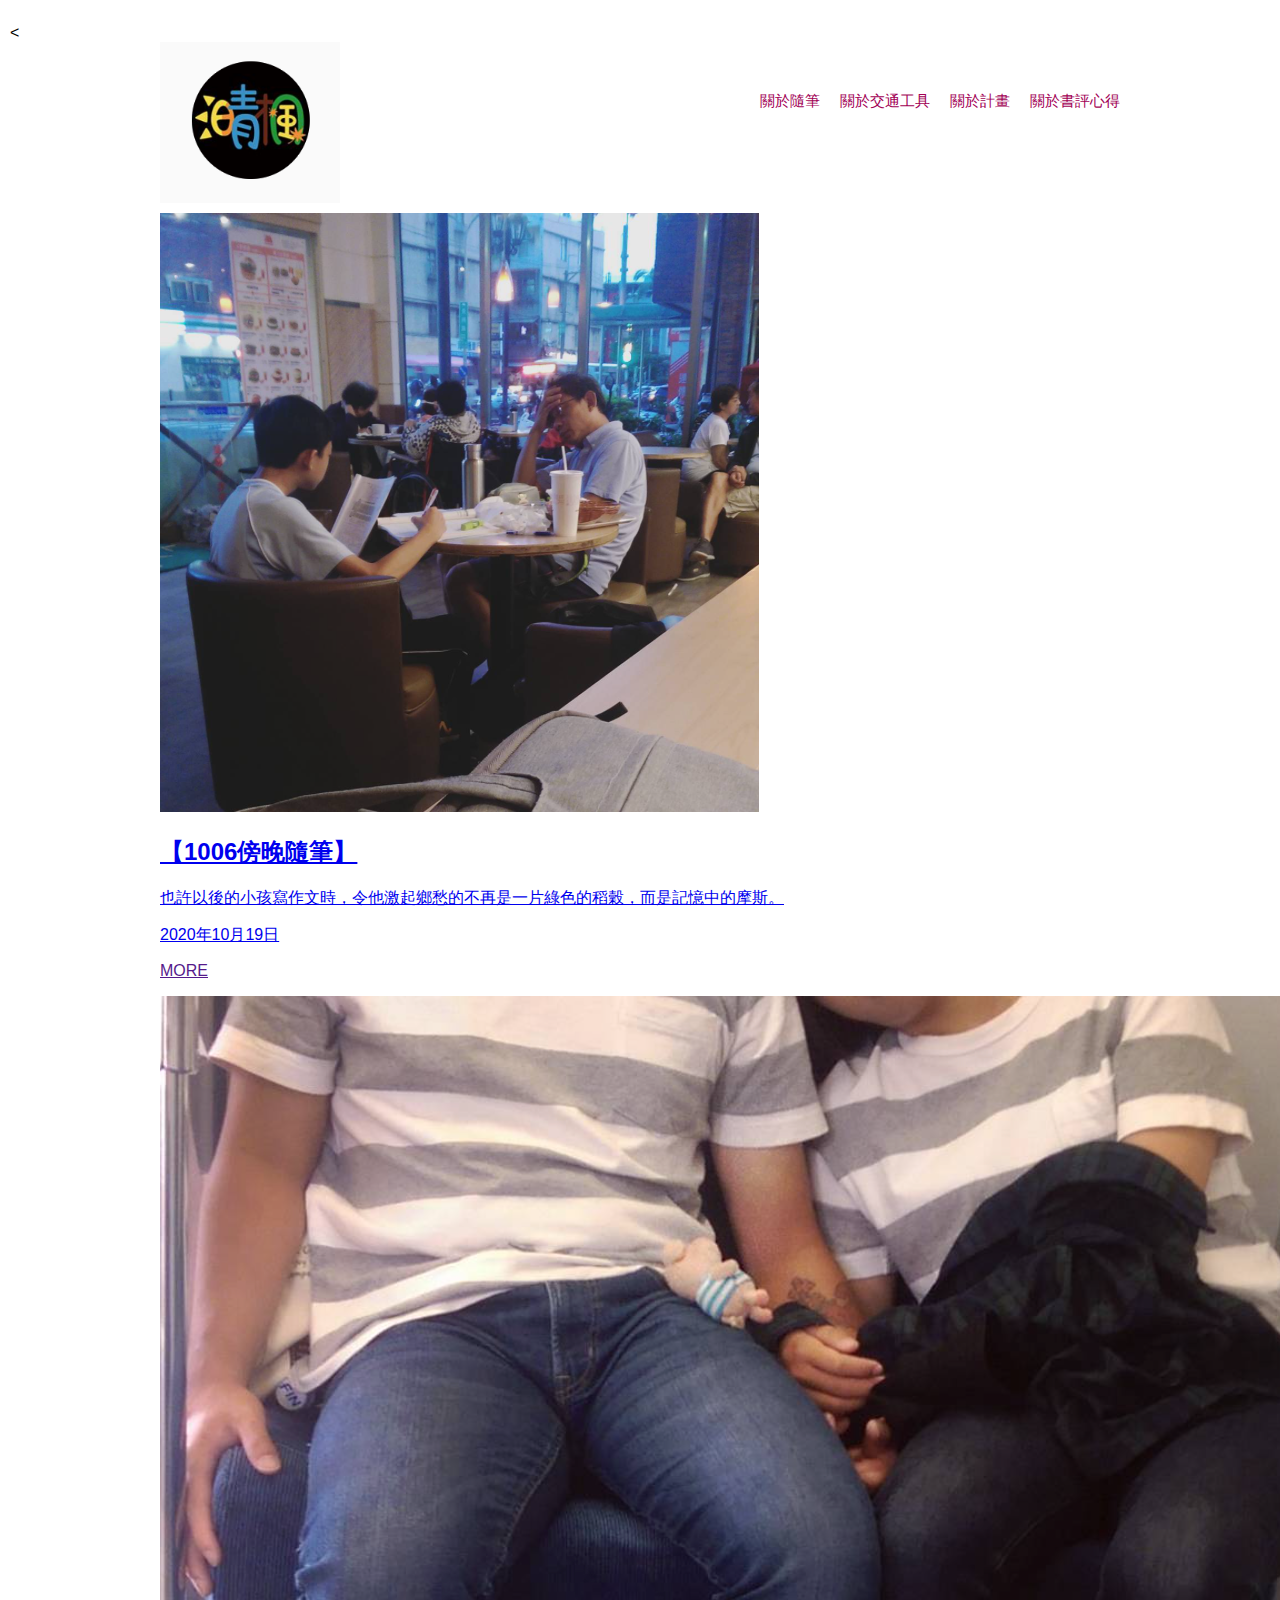
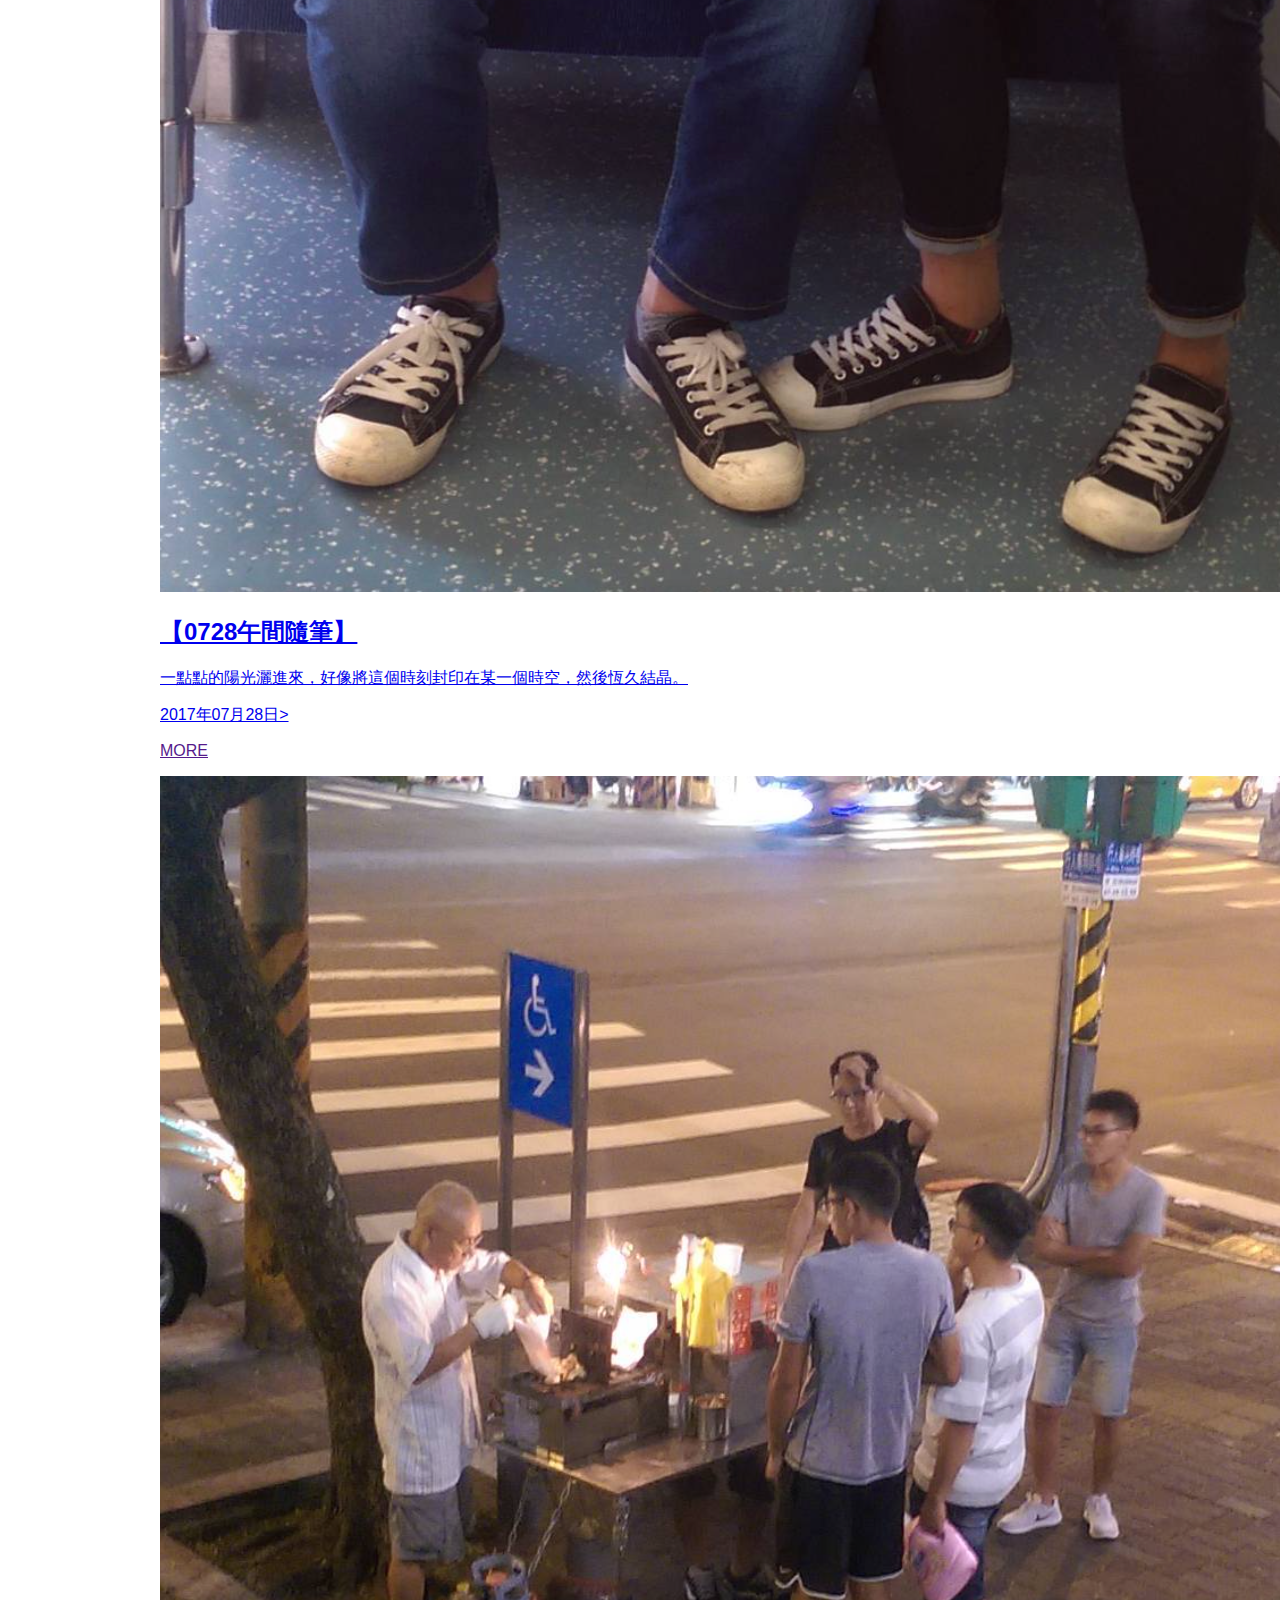
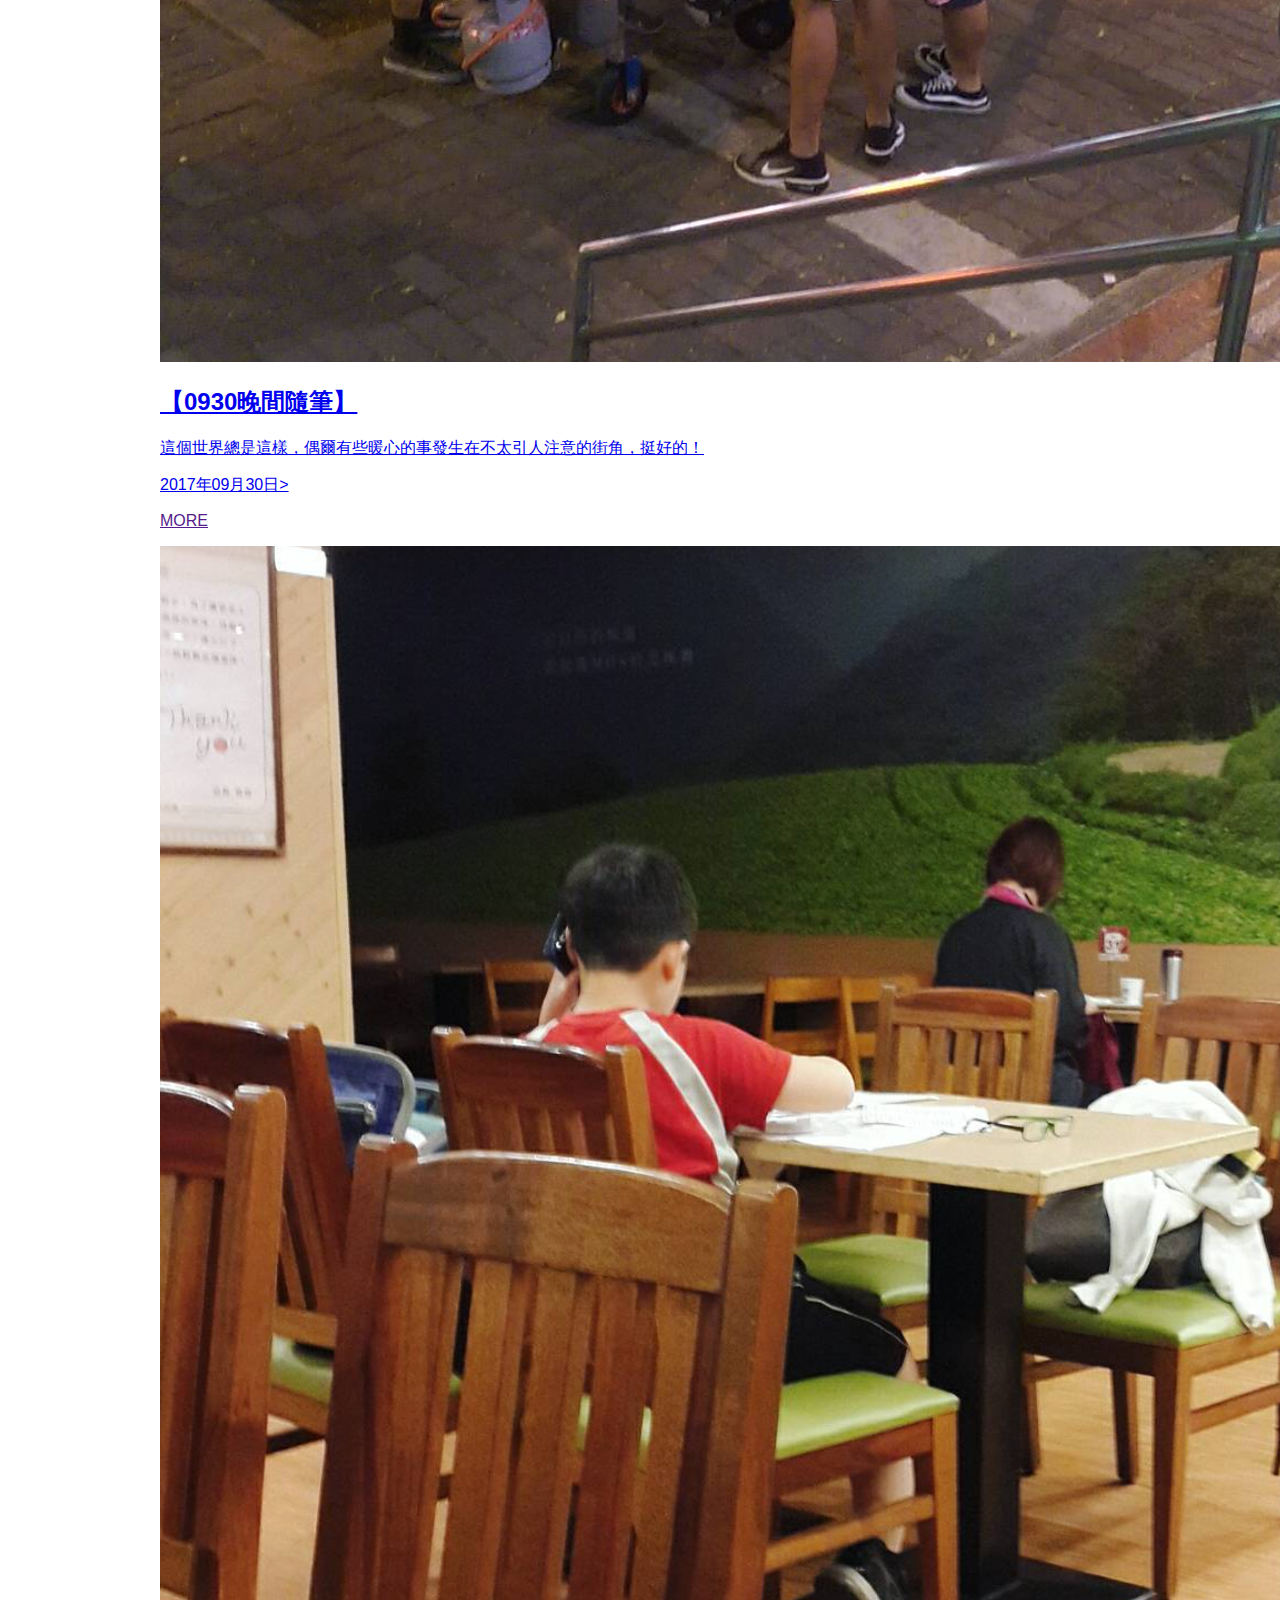
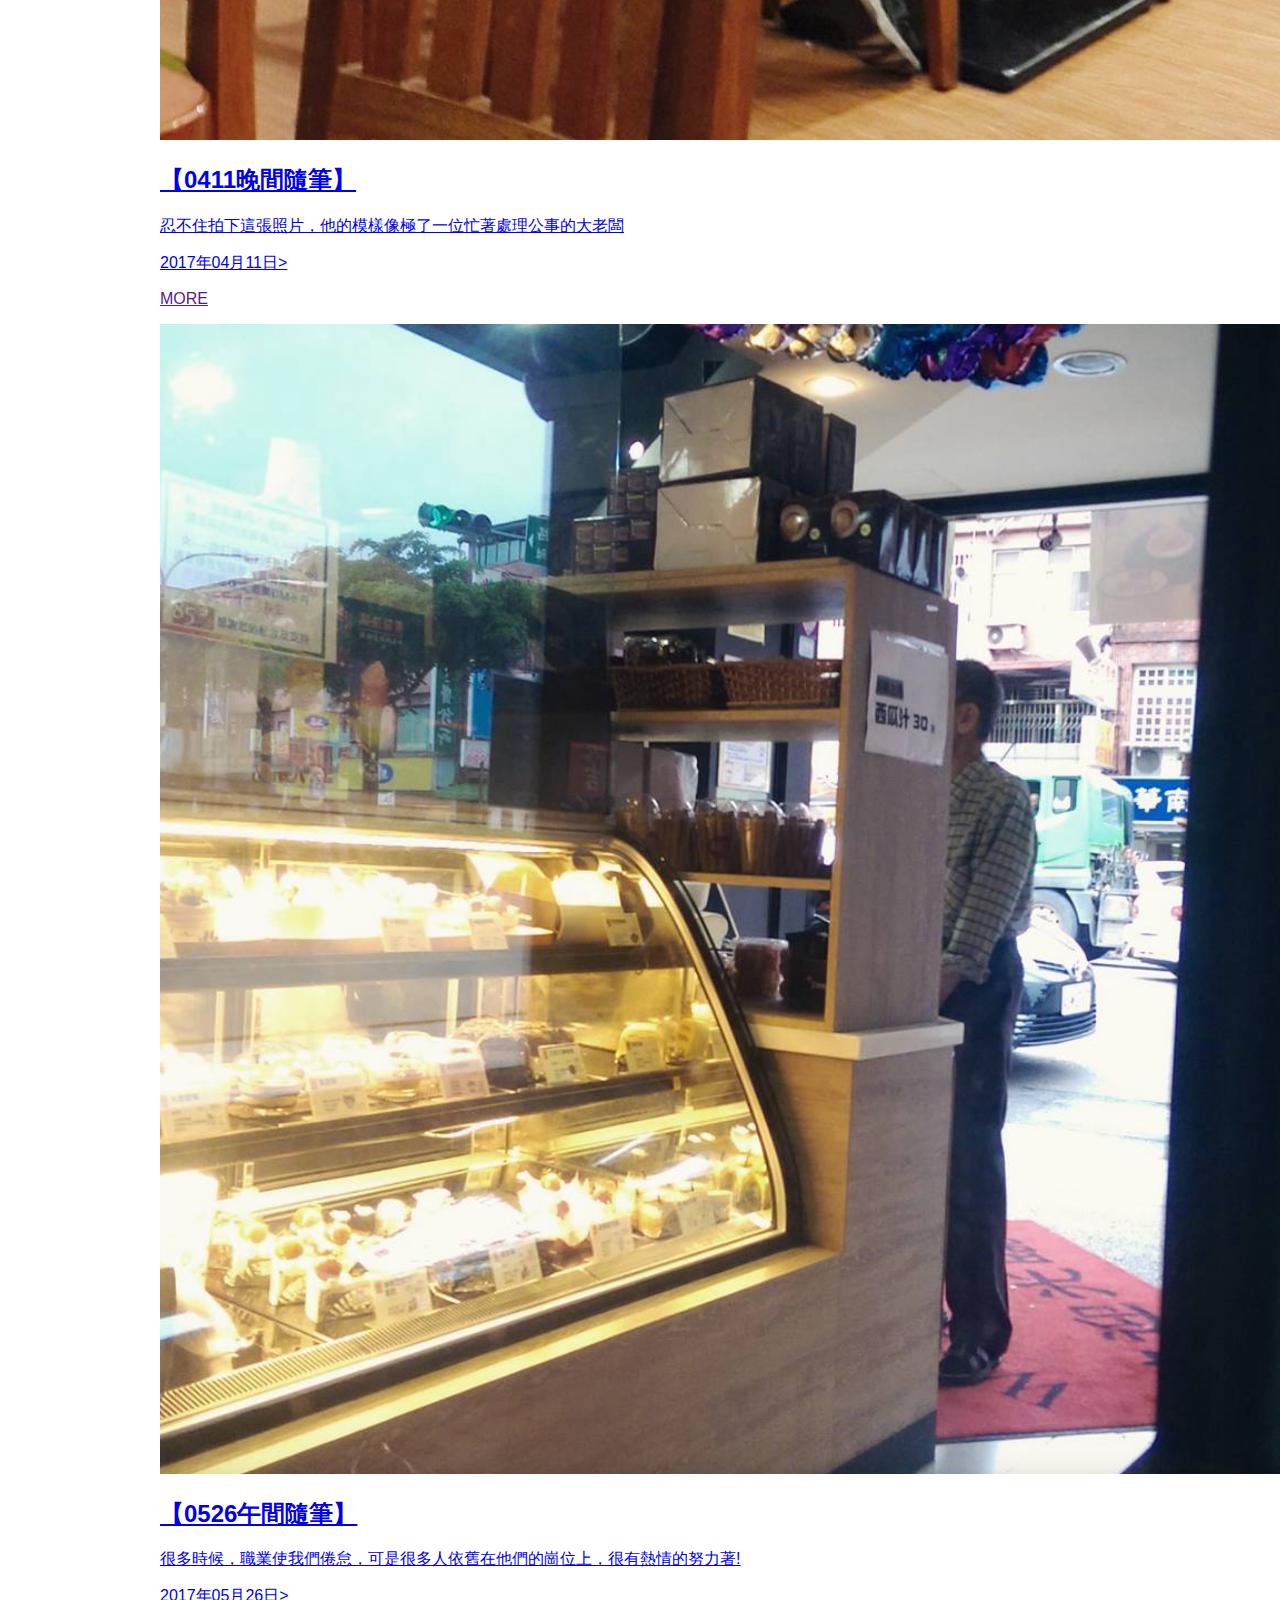
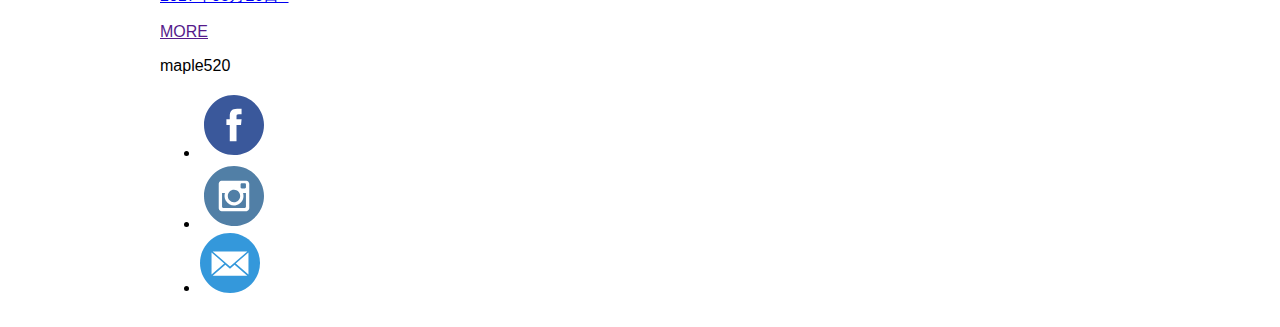
==== index.html @ fdeb15df "first time 106.11.23" ====
<!DOCTYPE html>
<html lang="en">
<head>
	<meta charset="UTF-8">
	<title>maple520</title>
	<link rel="stylesheet"  href="style-l.css">
</head>
<body>
  <<div id=container>
  	<header>

	<div id="banner">
		<h1><img src="img/logo.png" alt="晴楓“Love world">

		</h1>
	</div>
		<nav>
			<ul>
			   <li>
			   	  <a href="#">關於隨筆</a>
			   </li>
			   <li>
			   	  <a href="#">關於交通工具</a>
			   </li>
			   <li>
			   	  <a href="#">關於計畫</a>
			   </li>
			   <li><a href="#">關於書評心得</a></li>
		</ul>

		</nav>
	</header>

	<main>
		<div id="topnews">
			<a href="#"><img src="img/2017/1019.png" alt="首發po文的圖片">
				<div id="lead">
				<h2>【1006傍晚隨筆】</h2>
				<p>也許以後的小孩寫作文時，令他激起鄉愁的不再是一片綠色的稻穀，而是記憶中的摩斯。</p>	
				<p class="data"> 2020年10月19日</p>
				<p class="more"> <a href="">MORE</a> </p></a>
								

			</div>
		</div>
		<div id="oldnews">
			
			<div class="post">
				<a href="#"> 
					<img src="img/2017/1026.png" alt="情侶合照">
				    <h2>【0728午間隨筆】</h2>
				    <p>一點點的陽光灑進來，好像將這個時刻封印在某一個時空，然後恆久結晶。</p>
				    <p class="data"> 2017年07月28日></p>
				    <p class="more"> <a href="">MORE</a> </p></a>
				   

			</div>

         <div class="post">
				<a href="#"> 
					<img src="img/2017/0930.png" alt="雞蛋糕阿伯">
				    <h2>【0930晚間隨筆】</h2>
				    <p>這個世界總是這樣，偶爾有些暖心的事發生在不太引人注意的街角，挺好的！</p>
				    <p class="data"> 2017年09月30日></p>
				    <p class="more"> <a href="">MORE</a> </p></a>
				   
		</div>	

		<div class="post">
				<a href="#">
					<img src="img/2017/0411.png" alt="摩斯小弟">
				    <h2>【0411晚間隨筆】</h2>
				    <p>忍不住拍下這張照片，他的模樣像極了一位忙著處理公事的大老闆</p>
				    <p class="data"> 2017年04月11日></p>
				    <p class="more"> <a href="">MORE</a> </p></a>
		</div>		    

	    <div class="post">
				<a href="#">
					<img src="img/2017/0526.png" alt="山子頂85度c">
				    <h2>【0526午間隨筆】</h2>
				    <p>很多時候，職業使我們倦怠，可是很多人依舊在他們的崗位上，很有熱情的努力著!</p>
				    <p class="data"> 2017年05月26日></p>
				    <p class="more"> <a href="">MORE</a> </p></a>
		</div>			    

	</main>


	<footer>
		<p>maple520</p>
		<div id="iconmenu">
			<ul>
				<li>
					<a href="#">
						<img src="img/iconmenu/facebook.svg" alt="臉書icon">
					</a>

				</li>
				<li>
					<a href="#">
						<img src="img/iconmenu/instagram.svg" alt="哀居icon">
					</a>
				</li>
				<li>
					<a href="#">
						<img src="img/iconmenu/mail.svg" alt="郵件icon">
				</li>
				
			</ul>

		</div>

	</footer>

  </div>

</body>
</html>
---- style-l.css ----
/*###版面設計*/

body{
	margin:24px 10px;
	font-family: Arial,'微軟正黑體',sans-serif;
}

#container{
	width: 960px;
	margin: auto;
}

header{
	margin-bottom: 10px;
	overflow:hidden;
}

#headerpost{
	margin-bottom: 30px;
	overflow:hidden;
}

#content{
	margin-bottom:30px;
	overflow:hidden;
}

footer{
	margin-bottom: 30px
}


#banner{
	float:left;
}

#banner h1{
	margin:0;
}


#banner img{
	vertical-align: bottom;
	width: 180px;
}

nav{
	float:right;
	font-size:15px;
	font-family: 'Ubuntu', sans-serif;
	padding-top: 30px
}

nav ul{
	margin:0;
	padding:0;
}

nav li{
	list-style-type:none;
	float:left;
}

nav li a {
    display: block;
    float: left;
    margin-left: 20px;
    margin-top: 20px;
    text-decoration: none;
    border-bottom: solid 3px transparent;
    color: 	#A20055;
}
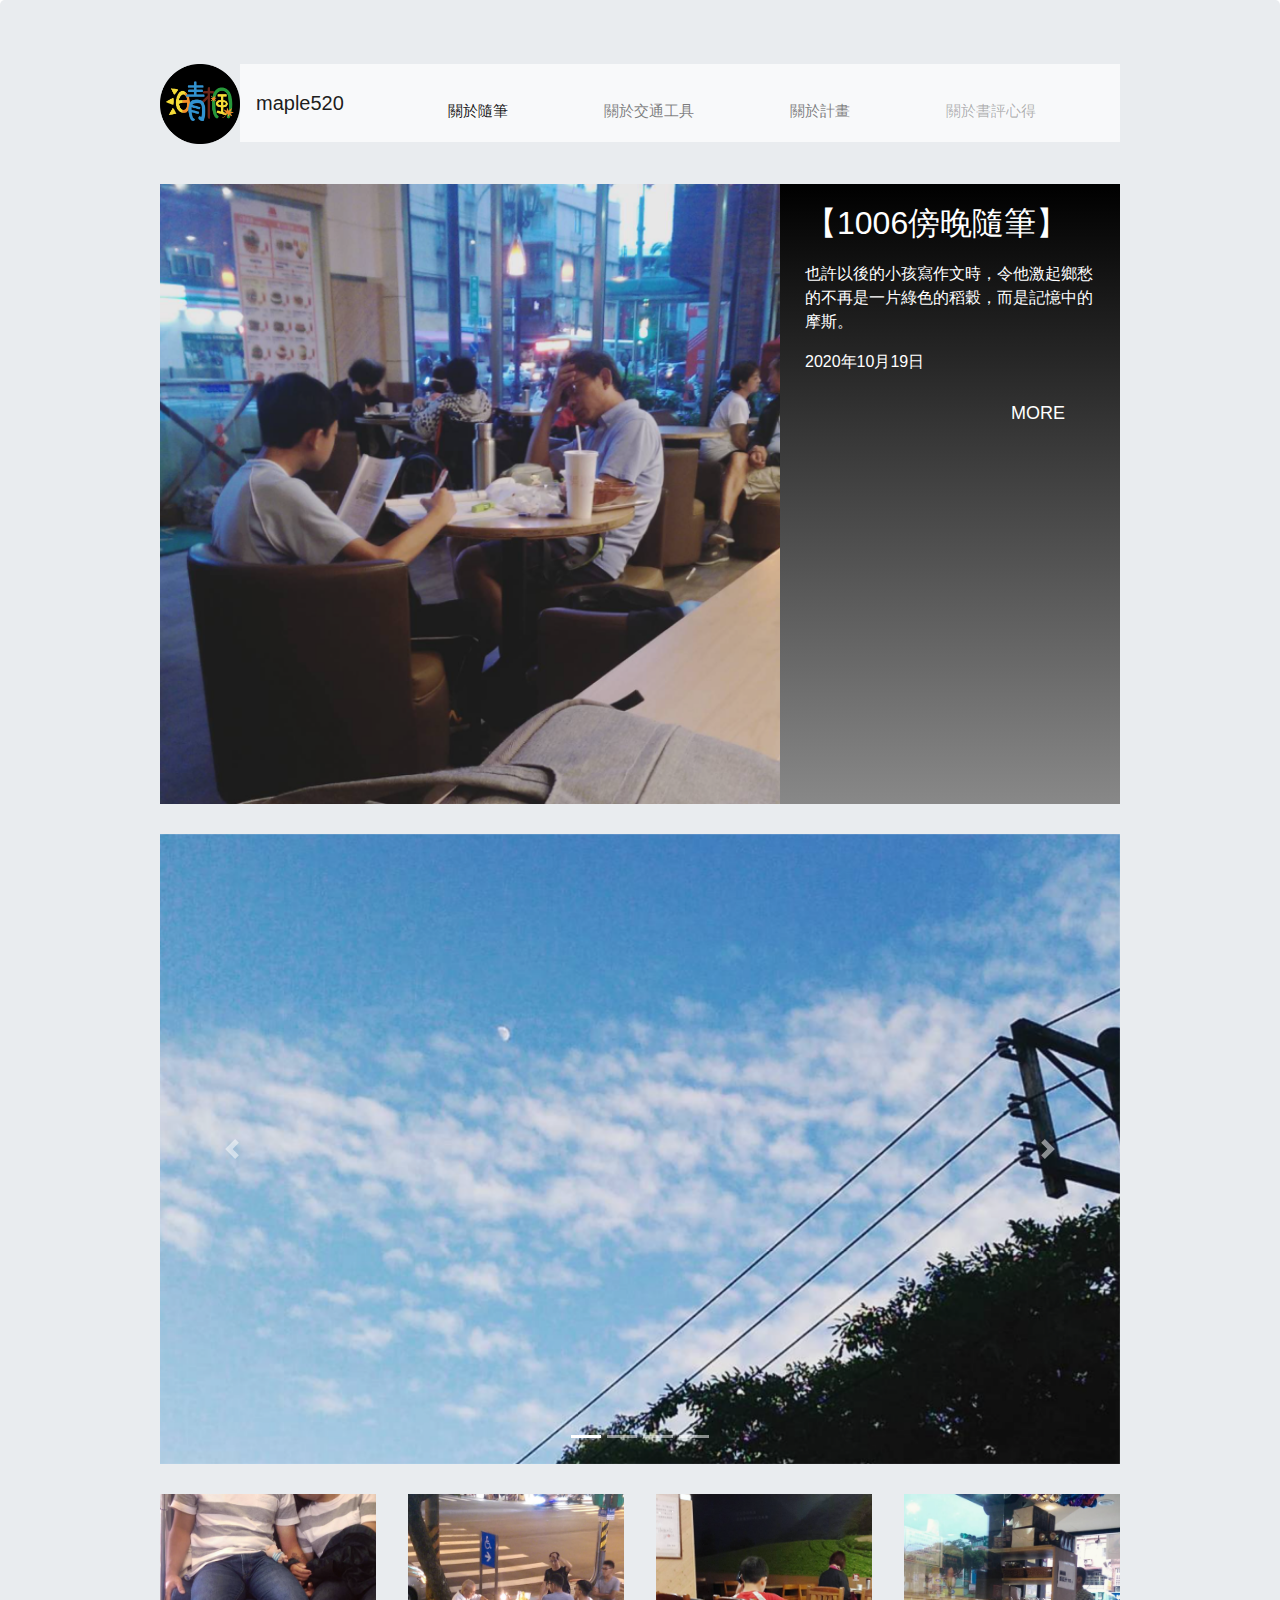
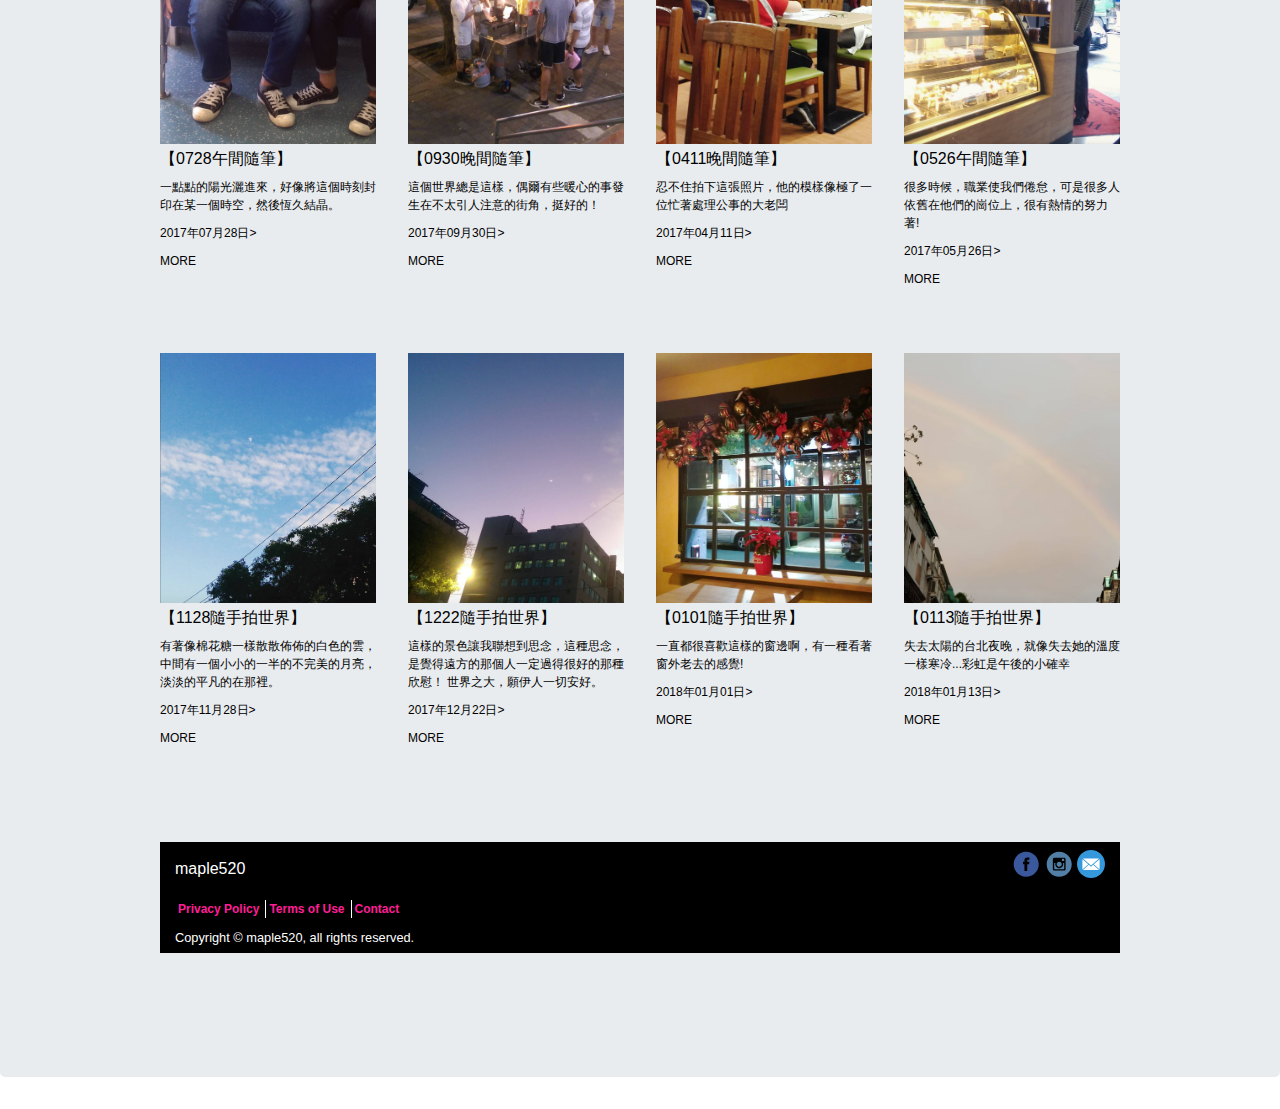
==== commit 083d04b9: "MIDTEST" ====
--- a/index.html
+++ b/index.html
@@ -1,51 +1,115 @@
 <!DOCTYPE html>
 <html lang="en">
 <head>
+
+<link rel="Shortcut Icon" type="image/x-icon" href="img/logo.ico" />
+
 	<meta charset="UTF-8">
 	<title>maple520</title>
-	<link rel="stylesheet"  href="style-l.css">
+	
+	<meta name="viewport" content="width=divice-width,initial-scale=1">
+
+
+<link rel="stylesheet" href="css/bootstrap.css">
+ <link rel="stylesheet" href="style-l.css">
+ <link rel="stylesheet" href="css/bootstrap.min.css">
+ <link rel="stylesheet" href="css/bootstrap-grid.css">
+ <link rel="stylesheet" href="css/bootstrap-grid.min.css">
+ <link rel="stylesheet" href="css/bootstrap-reboot.css">
+ <link rel="stylesheet" href="css/bootstrap-reboot.min.css">
+ <meta http-equiv="X-UA-Compartble" content="IE=edge">
+
 </head>
 <body>
-  <<div id=container>
-  	<header>
-
-	<div id="banner">
-		<h1><img src="img/logo.png" alt="晴楓“Love world">
-
+	<div class="jumbotron">
+    <div class=container-fluid>
+    <header class="col-md-12">
+
+    	<div id="container">
+  	<div id="banner">
+		<h1>
+			<img src="img/logo.png" alt="晴楓“Love world">
 		</h1>
+
+		
 	</div>
-		<nav>
-			<ul>
-			   <li>
-			   	  <a href="#">關於隨筆</a>
-			   </li>
-			   <li>
-			   	  <a href="#">關於交通工具</a>
-			   </li>
-			   <li>
-			   	  <a href="#">關於計畫</a>
-			   </li>
-			   <li><a href="#">關於書評心得</a></li>
-		</ul>
-
-		</nav>
+	
+			<nav class="navbar navbar-expand-lg navbar-light bg-light">
+  <a class="navbar-brand" href="#">maple520</a>
+  <button class="navbar-toggler" type="button" data-toggle="collapse" data-target="#navbarNav" aria-controls="navbarNav" aria-expanded="false" aria-label="Toggle navigation">
+    <span class="navbar-toggler-icon"></span>
+  </button>
+  <div class="collapse navbar-collapse" id="navbarNav">
+    <ul class="navbar-nav">
+      <li class="nav-item active">
+        <a class="nav-link" href="#">關於隨筆<span class="sr-only">(current)</span></a>
+      </li>
+      <li class="nav-item">
+        <a class="nav-link" href="#">關於交通工具</a>
+      </li>
+      <li class="nav-item">
+        <a class="nav-link" href="#">關於計畫</a>
+      </li>
+      <li class="nav-item">
+        <a class="nav-link disabled" href="#">關於書評心得</a>
+      </li>
+    </ul>
+	  </div>
+</nav>
+</div>
+
 	</header>
 
 	<main>
-		<div id="topnews">
-			<a href="#"><img src="img/2017/1019.png" alt="首發po文的圖片">
+
+	<div id="container">
+		<div id="headerpost">
+			<img src="img/2017/1019.png" alt="首發po文的圖片">
 				<div id="lead">
 				<h2>【1006傍晚隨筆】</h2>
 				<p>也許以後的小孩寫作文時，令他激起鄉愁的不再是一片綠色的稻穀，而是記憶中的摩斯。</p>	
 				<p class="data"> 2020年10月19日</p>
 				<p class="more"> <a href="">MORE</a> </p></a>
-								
-
-			</div>
+			    </div>
 		</div>
-		<div id="oldnews">
+
+		<div id="container">
+<div id="carouselExampleIndicators" class="carousel slide" data-ride="carousel">
+  <ol class="carousel-indicators">
+    <li data-target="#carouselExampleIndicators" data-slide-to="0" class="active"></li>
+    <li data-target="#carouselExampleIndicators" data-slide-to="1"></li>
+    <li data-target="#carouselExampleIndicators" data-slide-to="2"></li>
+    <li data-target="#carouselExampleIndicators" data-slide-to="3"></li>
+  </ol>
+  <div class="carousel-inner">
+    <div class="carousel-item active">
+      <img class="d-block w-100" src="img/2017/1.png" alt="First slide">
+    </div>
+    <div class="carousel-item">
+      <img class="d-block w-100" src="img/2017/2.png" alt="Second slide">
+    </div>
+    <div class="carousel-item">
+      <img class="d-block w-100" src="img/2017/3.png" alt="Third slide">
+    </div>
+    <div class="carousel-item">
+      <img class="d-block w-100" src="img/2017/4.png" alt="Third slide">
+    </div>
+  </div>
+  <a class="carousel-control-prev" href="#carouselExampleIndicators" role="button" data-slide="prev">
+    <span class="carousel-control-prev-icon" aria-hidden="true"></span>
+    <span class="sr-only">Previous</span>
+  </a>
+  <a class="carousel-control-next" href="#carouselExampleIndicators" role="button" data-slide="next">
+    <span class="carousel-control-next-icon" aria-hidden="true"></span>
+    <span class="sr-only">Next</span>
+  </a>
+</div>
+</div>
+
+
+		<div id="container">
 			
-			<div class="post">
+			<div class="post" >
 				<a href="#"> 
 					<img src="img/2017/1026.png" alt="情侶合照">
 				    <h2>【0728午間隨筆】</h2>
@@ -56,7 +120,7 @@
 
 			</div>
 
-         <div class="post">
+         <div class="post" >
 				<a href="#"> 
 					<img src="img/2017/0930.png" alt="雞蛋糕阿伯">
 				    <h2>【0930晚間隨筆】</h2>
@@ -66,7 +130,7 @@
 				   
 		</div>	
 
-		<div class="post">
+		<div class="post" >
 				<a href="#">
 					<img src="img/2017/0411.png" alt="摩斯小弟">
 				    <h2>【0411晚間隨筆】</h2>
@@ -75,19 +139,68 @@
 				    <p class="more"> <a href="">MORE</a> </p></a>
 		</div>		    
 
-	    <div class="post">
+	    <div class="post" >
 				<a href="#">
 					<img src="img/2017/0526.png" alt="山子頂85度c">
 				    <h2>【0526午間隨筆】</h2>
 				    <p>很多時候，職業使我們倦怠，可是很多人依舊在他們的崗位上，很有熱情的努力著!</p>
 				    <p class="data"> 2017年05月26日></p>
-				    <p class="more"> <a href="">MORE</a> </p></a>
+				    <p class="more"> <a href="">MORE</a> </p>
+				</a>
+		</div>
+	</div>
+		
+<div id="container">
+		 <div class="post" >
+				<a href="#"> 
+					<img src="img/2017/1128.png" alt="可愛的雲">
+				    <h2>【1128隨手拍世界】</h2>
+				    <p>有著像棉花糖一樣散散佈佈的白色的雲，中間有一個小小的一半的不完美的月亮，淡淡的平凡的在那裡。</p>
+				    <p class="data"> 2017年11月28日></p>
+				    <p class="more"> <a href="">MORE</a> </p></a>
+				   
+		</div>	
+
+		 <div class="post" >
+				<a href="#"> 
+					<img src="img/2017/1222.png" alt="月亮">
+				    <h2>【1222隨手拍世界】</h2>
+				    <p>這樣的景色讓我聯想到思念，這種思念，是覺得遠方的那個人一定過得很好的那種欣慰！
+
+				    世界之大，願伊人一切安好。</p>
+				    <p class="data"> 2017年12月22日></p>
+				    <p class="more"> <a href="">MORE</a> </p></a>
+				   
+		</div>	
+
+  		<div class="post" >
+				<a href="#"> 
+					<img src="img/2017/0101.png" alt="聖誕窗外">
+				    <h2>【0101隨手拍世界】</h2>
+				    <p>一直都很喜歡這樣的窗邊啊，有一種看著窗外老去的感覺!</p>
+				    <p class="data"> 2018年01月01日></p>
+				    <p class="more"> <a href="">MORE</a> </p></a>
+
+
+				   
+		</div>	
+		  <div class="post" >
+				<a href="#"> 
+					<img src="img/2017/0113.png" alt="彩虹">
+				    <h2>【0113隨手拍世界】</h2>
+				    <p>失去太陽的台北夜晚，就像失去她的溫度一樣寒冷...彩虹是午後的小確幸</p>
+				    <p class="data"> 2018年01月13日></p>
+				    <p class="more"> <a href="">MORE</a> </p></a>
+				   
+		</div>	
+
 		</div>			    
 
 	</main>
 
-
-	<footer>
+<div id="container">
+	<footer class="col-md-12">
+		
 		<p>maple520</p>
 		<div id="iconmenu">
 			<ul>
@@ -105,15 +218,34 @@
 				<li>
 					<a href="#">
 						<img src="img/iconmenu/mail.svg" alt="郵件icon">
+						</a>
 				</li>
 				
 			</ul>
 
+			</div>
+		<div id="submenu">
+            <ul>
+                <li><a href="...">Privacy Policy</a></li>
+                <li><a href="...">Terms of Use</a></li>
+                <li><a href="...">Contact</a></li>
+            </ul>
+
 		</div>
-
+		 <small>Copyright &copy; maple520, all rights reserved.</small>
+</div>
 	</footer>
 
   </div>
+ </div>
+
+<script src="js/jquery-3.2.1.min.js"></script>
+ <script src="js/bootstrap.js"></script>
+ <script src="js/bootstrap.bundle.js"></script>
+ <script src="js/bootstrap.bundle.min.js"></script>
+ <script src="js/bootstrap.min.js"></script>
+
+
 
 </body>
 </html>--- a/style-l.css
+++ b/style-l.css
@@ -10,21 +10,25 @@
 	margin: auto;
 }
 
+
 header{
 	margin-bottom: 10px;
 	overflow:hidden;
 }
 
+
+
 #headerpost{
 	margin-bottom: 30px;
 	overflow:hidden;
 }
 
-#content{
+#container{
 	margin-bottom:30px;
 	overflow:hidden;
 }
 
+
 footer{
 	margin-bottom: 30px
 }
@@ -41,19 +45,19 @@
 
 #banner img{
 	vertical-align: bottom;
-	width: 180px;
+	width: 80px;
 }
 
 nav{
-	float:right;
+	float:left:60px;
 	font-size:15px;
-	font-family: 'Ubuntu', sans-serif;
-	padding-top: 30px
+	font-family: 'Roboto', sans-serif;
+	padding-top: 20px
 }
 
 nav ul{
-	margin:0;
-	padding:0;
+	margin:0px;
+	padding:0px;
 }
 
 nav li{
@@ -64,12 +68,277 @@
 nav li a {
     display: block;
     float: left;
-    margin-left: 20px;
+    margin-left: 80px;
     margin-top: 20px;
     text-decoration: none;
     border-bottom: solid 3px transparent;
     color: 	#A20055;
 }
 
-
-
+nav li a:hover {
+    border-bottom-color: #ff1e97;
+}
+
+
+
+
+
+
+
+
+
+
+
+
+
+
+/*  HEADERPOST 圖片*/
+
+
+/* vertical-align: bottom 對齊底部，比較好看 */
+
+
+/* container設960，三分法原則，headerpost設620-660都蠻好看的 */
+
+#headerpost img {
+    float: left;
+    vertical-align: bottom;
+    width: 620px;
+}
+
+
+
+/*  HEADERPOST LEAD*/
+
+#headerpost #lead {
+    float: left;
+    width: 300px;
+    color: #ffffff;
+    margin-left: 25px;
+}
+
+#headerpost h2 {
+    margin: 20px 0;
+}
+
+#headerpost .more {
+    font-size: 18px;
+    font-family: 'Maven Pro', Helvetica, Arial, sans-serif;
+    text-align: right;
+}
+
+
+
+/* 用CSS寫按鈕!!!這邊先暫且依樣畫葫蘆，之後會教大家Bootstrap，就不用用CSS刻很久了*/
+
+#headerpost .more a {
+    color: #ffffff;
+    background-image: url(img/more.png);
+    background-size: 28px;
+    background-repeat: no-repeat;
+    background-position: right center;
+    display: block;
+    padding: 10px 40px 10px 0;
+    text-decoration: none;
+}
+
+
+
+/* 用CSS做漸層!!!這邊先暫且依樣畫葫蘆，之後會教大家Bootstrap，就不用用CSS刻很久了*/
+
+#headerpost {
+    background-color: #FFC0CB;
+    background: -webkit-gradient(linear, left top, left bottom, from(#000000), to(#888888));
+    background: -webkit-linear-gradient(#000000 0%, #888888 100%);
+    background: -moz-linear-gradient(#000000 0%, #888888 100%);
+    background: -o-linear-gradient(#000000 0%, #888888 100%);
+    background: -ms-linear-gradient(#000000 0%, #888888 100%);
+    background: linear-gradient(#000000 0%, #888888 100%);
+    overflow: hidden;
+}
+
+
+
+
+
+
+/* POST 圖文 */
+
+
+/* container設960，216x4+32x3=960 */
+
+.post {
+    float: left;
+    width: 216px;
+    margin-right: 32px;
+    margin-bottom: 25px;
+}
+
+
+/* .post:last-child 以後新增的post，只要是最後一個，右邊界皆為0 */
+
+.post:last-child {
+    margin-right: 0;
+}
+
+
+/* 每四個為一組的post，右邊界皆為0 */
+
+.post+.post+.post+.post {
+    margin-right: 0;
+}
+
+
+.post img {
+    width: auto;
+    height: 250px;
+    vertical-align: bottom;
+    border: none;
+}
+
+.post h2 {
+    font-size: 16px;
+    margin: 5px 0 0;
+}
+
+.post p {
+    font-size: 12px;
+    margin: 10px 0;
+}
+
+.post .data {
+    float: left;
+    margin: 0;
+}
+
+.post .more_s {
+    float: right;
+    color: #ffffff;
+    font-size: 14px;
+    font-family: 'Macen Pro', Helvetica, Arial, sans-serif;
+    background-color: #666666;
+    background-image: url(img/more.png);
+    background-size: 16px;
+    background-repeat: no-repeat;
+    background-position: 94% 50%;
+    padding: 3px 25px 3px 5px;
+    margin: 0;
+}
+
+.post a {
+    color: #000000;
+    text-decoration: none;
+    display: block;
+    overflow: hidden;
+}
+
+.post a:hover {
+    background-color: #FFF0F5
+}
+
+
+
+
+
+
+
+
+
+
+
+
+
+
+
+
+
+
+
+
+
+
+
+
+
+
+
+
+
+/* ### FOOTER ###*/
+
+footer {
+    background-color: #000000;
+    padding: 5px;
+}
+
+
+footer p {
+    float: left;
+    margin-top: 10px;
+    color: #ffffff
+}
+
+#iconmenu {
+    float: right;
+}
+
+#iconmenu ul {
+    margin: 0;
+    padding: 3px 0 0;
+}
+
+#iconmenu li {
+    display: inline;
+    list-style-type: none;
+}
+
+#iconmenu img {
+    border: none;
+    width: 28px;
+}
+
+#submenu {
+    clear: both;
+    font-family: 'Maven Pro', Helvetica, Arial, san-serif;
+    font-size: 12px;
+    overflow: hidden;
+}
+
+#submenu ul {
+    margin: 3px;
+    padding: 0;
+}
+
+#submenu li {
+    list-style-type: none;
+    float: left;
+}
+
+#submenu li a {
+    display: block;
+    width: auto;
+    border-right: solid 1px #ffffff;
+    text-align: center;
+    text-decoration: none;
+    color: #ff1e97;
+    font-weight: bold;
+    padding-right: 6px;
+    margin-right: 3px;
+}
+
+#submenu li:last-child a {
+    border: none;
+}
+
+#submenu li+li+li a {
+    border: none;
+}
+
+small {
+    font-size: 12px;
+    font-weight: bold;
+    display: block;
+    color: #ffffff;
+    margin-top: 10px;
+}
+
